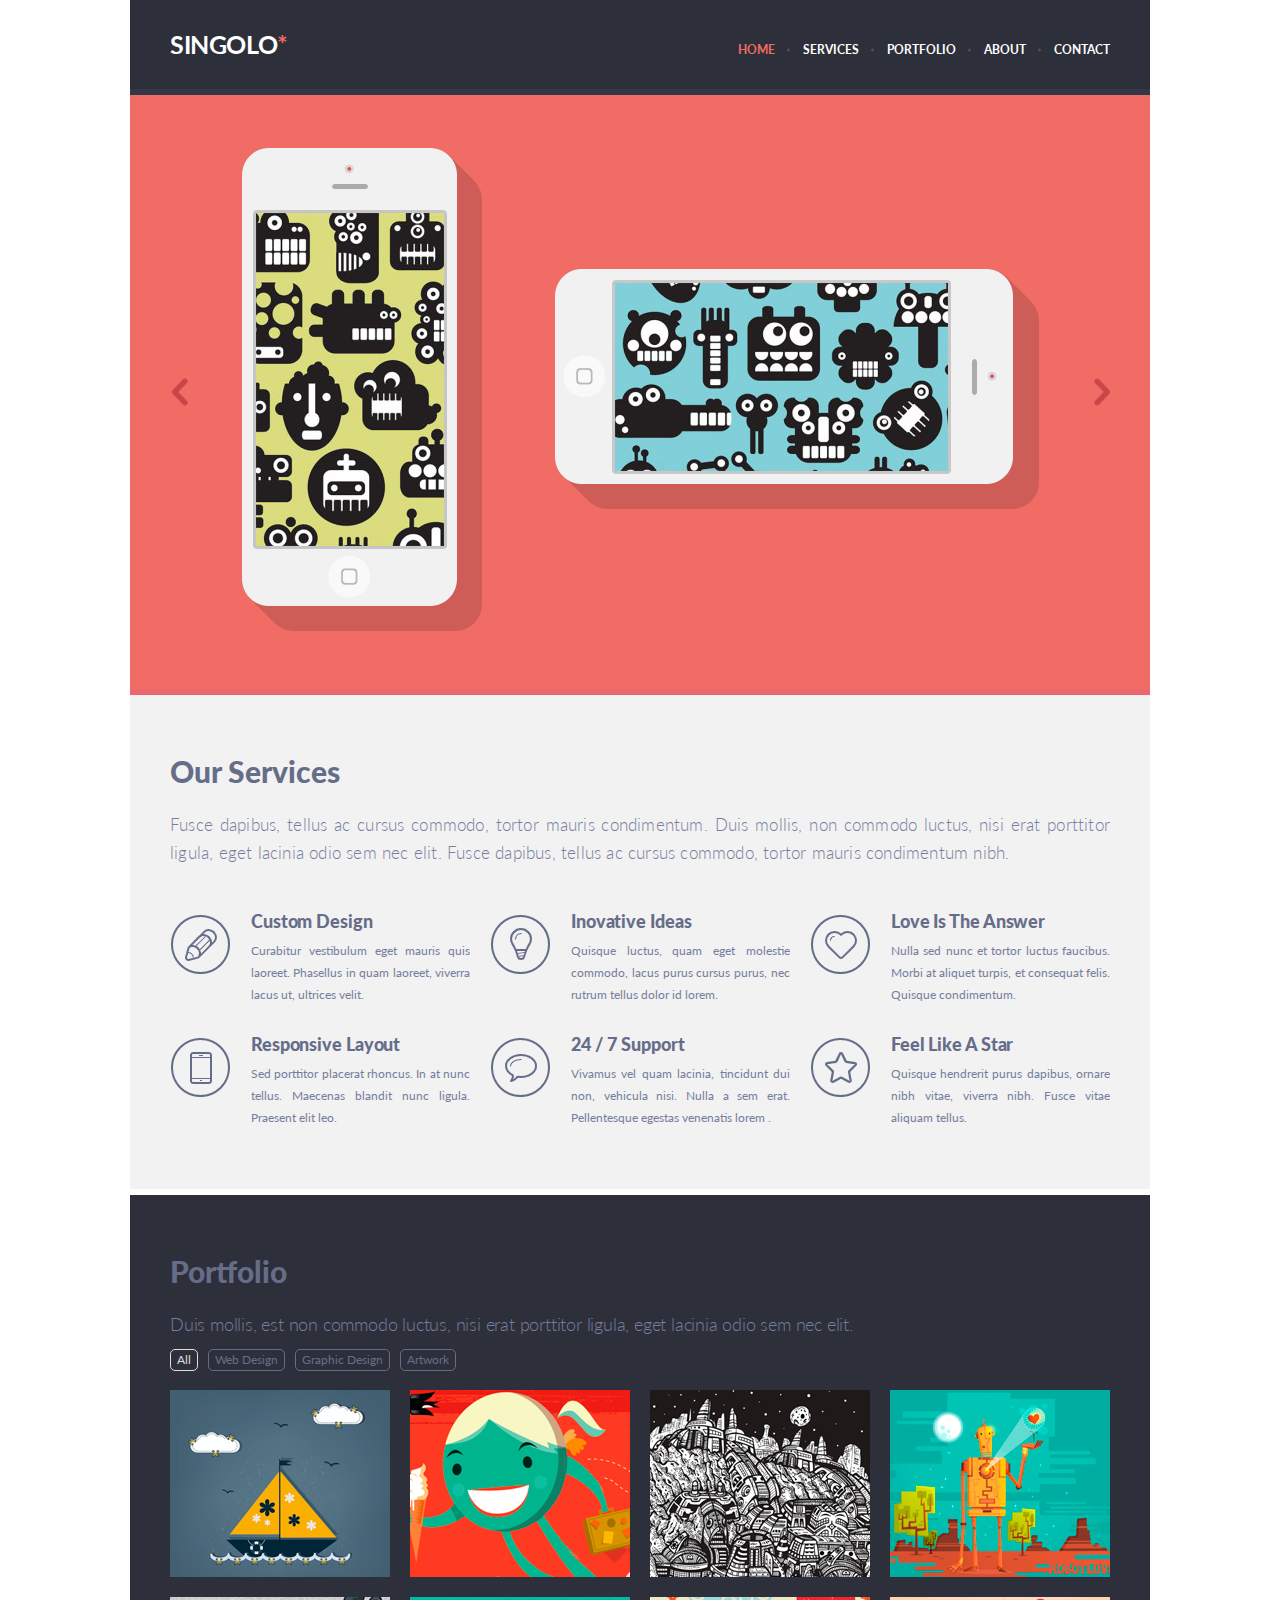
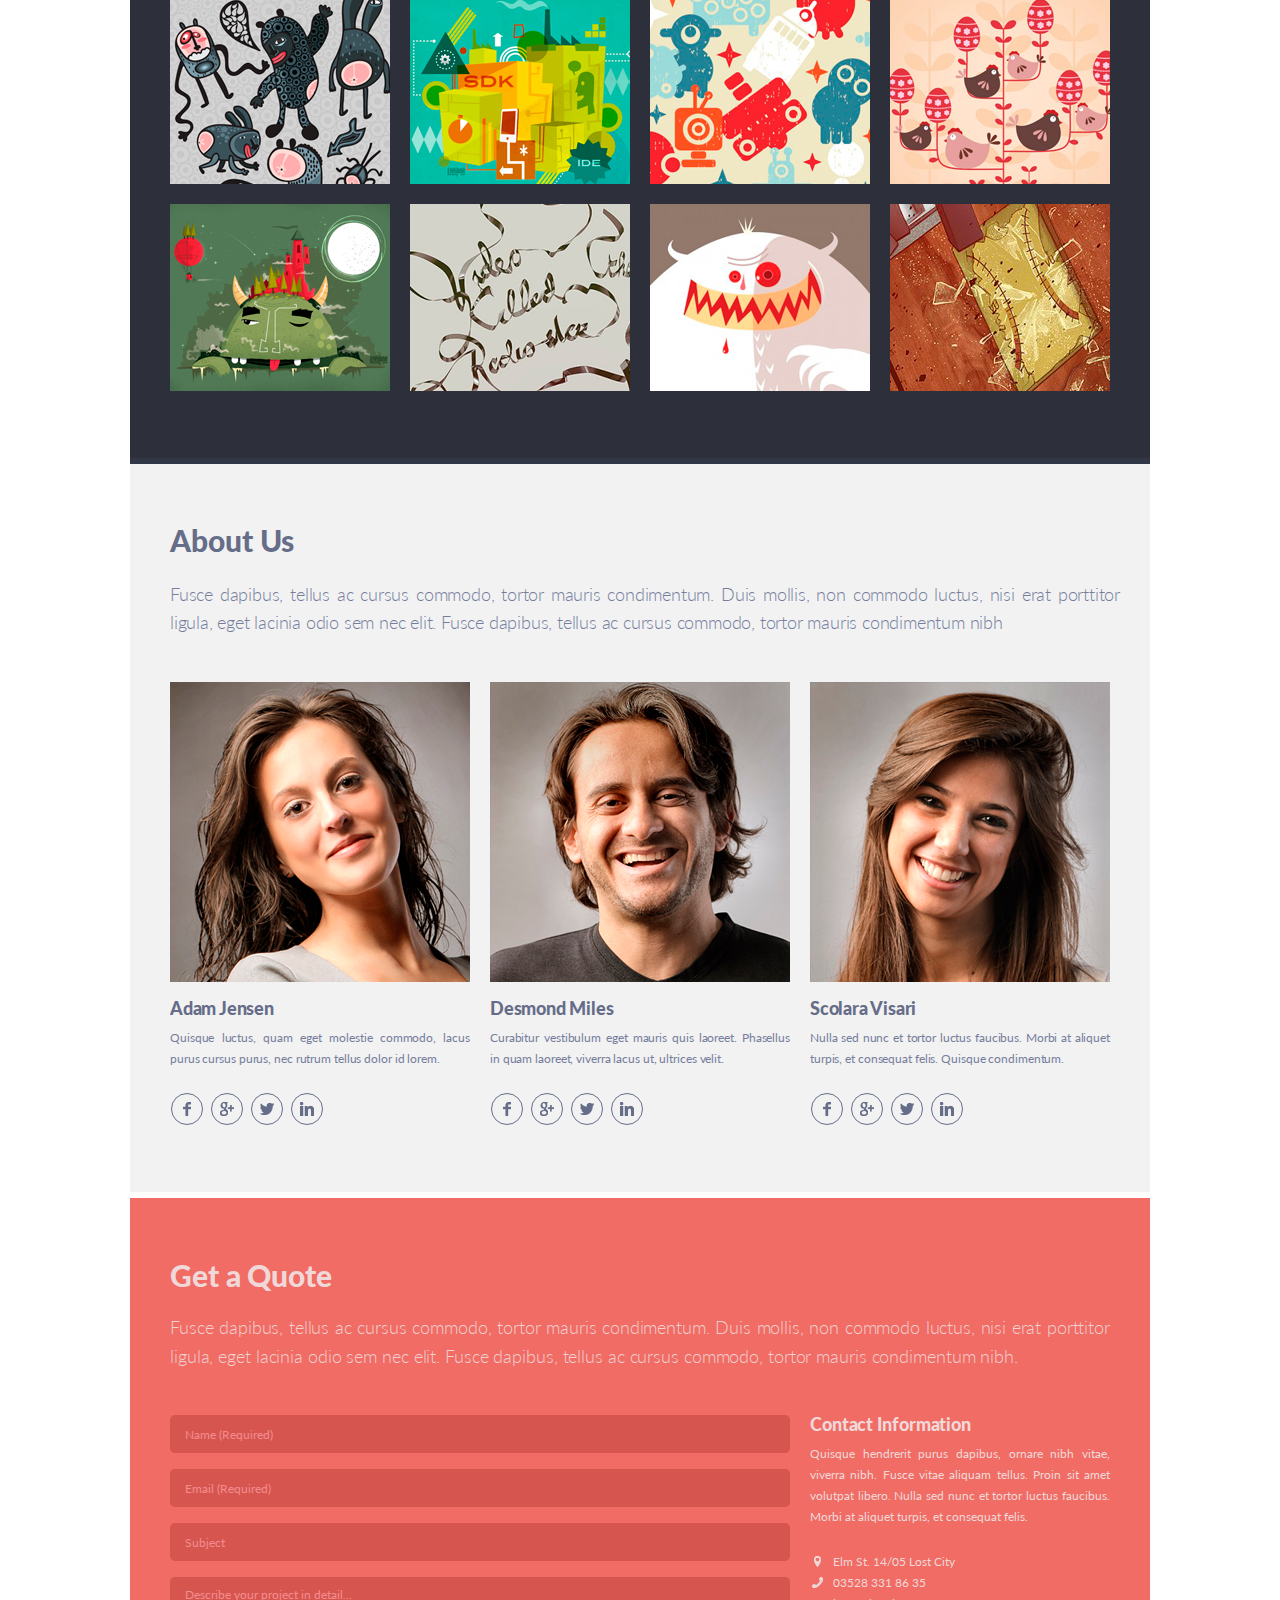
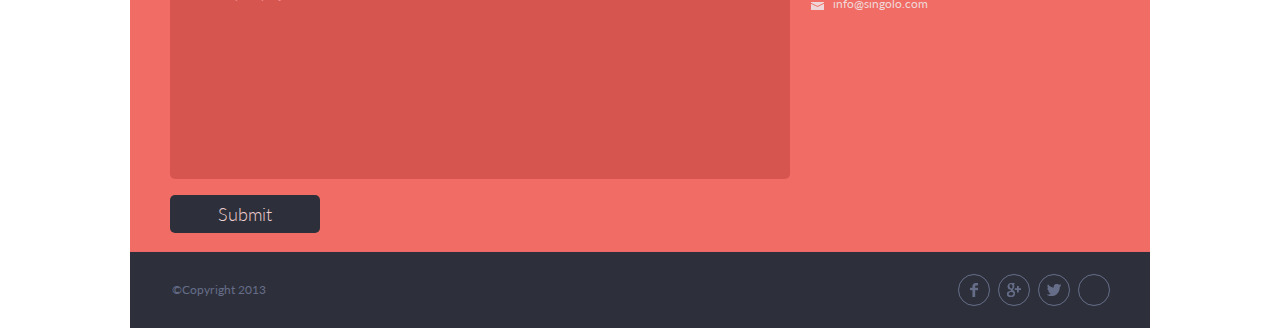
==== index.html @ 8d275ea2 "feat: Merge into a single file and delete parts" ====
<!DOCTYPE html>
<html lang="en">
<head>
    <meta charset="UTF-8">
    <meta name="viewport" content="width=device-width, initial-scale=1.0">
    <title>Singolo</title>
    <link href="https://fonts.googleapis.com/css?family=Lato:400,700,900&display=swap" rel="stylesheet">
    <link rel="stylesheet" href="style.css">
</head>
<body>
    <div class="container">
    <header class="header">
            <div class="header__row">
                <div class="header__col">
                    <div class="header__logo"><h1>SINGOLO<span>*</span></h1></div>  
                </div>
                <div class="header__col">
                    <nav class="header__nav">
                            <a href="#" class="header__nav__link active">Home</a>
                            <a href="#" class="header__nav__link">SERVICES</a>
                            <a href="#" class="header__nav__link">PORTFOLIO</a>
                            <a href="#" class="header__nav__link">ABOUT</a>
                            <a href="#" class="header__nav__link">CONTACT</a>
                    </nav>
                </div>
            </div><!-- /.header__row -->
    </header>
    <main>
        <section class="slider">
            <div class="slider__wrapper">
                <div class="slider__item">
                    <div class="slider__item__row">
                        <div class="slider__item__col"><div class="slider__item__img left-img"><img src="assets/images/slider/iphone-vertical.png" alt=""></div>
                        </div>
                        <div class="slider__item__col"><div class="slider__item__img right-img"><img src="assets/images/slider/iphone-horizontal.png" alt=""></div></div>
                    </div>
                </div>
                <button class="btn__arrow priew-arrow"></button>
                <button class="btn__arrow next-arrow"></button>
            </div><!-- /.slider__wrapper -->
        </section>
        <section class="services">
            <h2 class="services__title">Our Services</h2>
            <div class="services__text">
                    Fusce dapibus, tellus ac cursus commodo, tortor mauris condimentum. Duis mollis, non commodo luctus, nisi erat porttitor ligula, eget lacinia odio sem nec elit. Fusce dapibus, tellus ac cursus commodo, tortor mauris condimentum nibh. 
            </div>
            <div class="services__row">
                <div class="services__col">
                    <div class="services__item">
                        <div class="services__img">
                            <img src="assets/images/icon/Pen.png" alt="pen">
                        </div>
                        <div class="services__content">
                            <h3>
                                Custom Design
                            </h3>
                            <p>
                                Curabitur vestibulum eget mauris quis laoreet. Phasellus in quam laoreet, viverra lacus ut, ultrices velit.
                            </p>
                        </div>
                    </div>
                </div>

                <div class="services__col">
                    <div class="services__item">
                        <div class="services__img">
                            <img src="assets/images/icon/Bulb.png" alt="Bulb">
                        </div>
                        <div class="services__content">
                            <h3>
                                Inovative Ideas
                            </h3>
                            <p>
                                Quisque luctus, quam eget molestie commodo, lacus purus cursus purus, nec rutrum tellus dolor id lorem.
                            </p>
                        </div>
                    </div>
                </div>

                <div class="services__col">
                    <div class="services__item">
                        <div class="services__img">
                            <img src="assets/images/icon/Heart.png" alt="Heart">
                        </div>
                        <div class="services__content">
                            <h3>
                                Love Is The Answer
                            </h3>
                            <p>
                                Nulla sed nunc et tortor luctus faucibus. Morbi at aliquet turpis, et consequat felis. Quisque condimentum.
                            </p>
                        </div>
                    </div>
                </div>

                <div class="services__col">
                    <div class="services__item">
                        <div class="services__img">
                            <img src="assets/images/icon/Phone.png" alt="Phone">
                        </div>
                        <div class="services__content">
                            <h3>
                                Responsive Layout
                            </h3>
                            <p>
                                Sed porttitor placerat rhoncus. In at nunc tellus. Maecenas blandit nunc ligula. Praesent elit leo.
                            </p>
                        </div>
                    </div>
                </div>

                <div class="services__col">
                    <div class="services__item">
                        <div class="services__img">
                            <img src="assets/images/icon/Bubble.png" alt="Bubble">
                        </div>
                        <div class="services__content">
                            <h3>
                                24 / 7 Support
                            </h3>
                            <p>
                                Vivamus vel quam lacinia, tincidunt dui non, vehicula nisi. Nulla a sem erat. Pellentesque egestas venenatis lorem .
                            </p>
                        </div>
                    </div>
                </div>

                <div class="services__col">
                    <div class="services__item">
                        <div class="services__img">
                            <img src="assets/images/icon/Star.png" alt="Star">
                        </div>
                        <div class="services__content">
                            <h3>
                                Feel Like A Star
                            </h3>
                            <p>
                                Quisque hendrerit purus dapibus, ornare nibh vitae, viverra nibh. Fusce vitae aliquam tellus.
                            </p>
                        </div>
                    </div>
                </div>

            </div><!-- /.services__row -->
    </section>
    <section class="portfolio">
        <div class="portfolio__header">
            <h2>Portfolio</h2>
            <p>Duis mollis, est non commodo luctus, nisi erat porttitor ligula, eget lacinia odio sem nec elit.</p>
        </div>
        <nav class="portfolio__nav">
            <button class="portfolio__btn active">All</button>
            <button class="portfolio__btn">Web Design</button>
            <button class="portfolio__btn">Graphic Design</button>
            <button class="portfolio__btn">Artwork</button>
        </nav>
        <div class="portfolio__row">
            <div class="portfolio__col">
                <div class="portfolio__item"> <img src="assets/images/portfolio/ship.png" alt="Ship"></div>
            </div>
            <div class="portfolio__col">
                <div class="portfolio__item"> <img src="assets/images/portfolio/head.png" alt="Head"></div>
            </div>
            <div class="portfolio__col">
                <div class="portfolio__item"> <img src="assets/images/portfolio/castle.png" alt="Castle"></div>
            </div>
            <div class="portfolio__col">
                <div class="portfolio__item"> <img src="assets/images/portfolio/robot.png" alt="Robot"></div>
            </div>
            <div class="portfolio__col">
                <div class="portfolio__item"> <img src="assets/images/portfolio/animals.png" alt="Animals"></div>
            </div>
            <div class="portfolio__col">
                <div class="portfolio__item"> <img src="assets/images/portfolio/sdk.png" alt="SDK"></div>
            </div>
            <div class="portfolio__col">
                <div class="portfolio__item"> <img src="assets/images/portfolio/nlo.png" alt="NLO"></div>
            </div>
            <div class="portfolio__col">
                <div class="portfolio__item"> <img src="assets/images/portfolio/hens.png" alt="Hens"></div>
            </div>
            <div class="portfolio__col">
                <div class="portfolio__item"> <img src="assets/images/portfolio/monster.png" alt="Monster"></div>
            </div>
            <div class="portfolio__col">
                <div class="portfolio__item"> <img src="assets/images/portfolio/strip.png" alt="Strip"></div>
            </div>
            <div class="portfolio__col">
                <div class="portfolio__item"> <img src="assets/images/portfolio/eti.png" alt="Eti"></div>
            </div>
            <div class="portfolio__col">
                <div class="portfolio__item"> <img src="assets/images/portfolio/metr.png" alt="Metr"></div>
            </div>
        </div><!-- /.portfolio__row -->
</section>
<section class="about-us">
    <div class="about-us__header">
        <h2>About Us</h2>
        <p>Fusce dapibus, tellus ac cursus commodo, tortor mauris condimentum. Duis mollis, non commodo luctus, nisi erat porttitor ligula, eget lacinia odio sem nec elit. Fusce dapibus, tellus ac cursus commodo, tortor mauris condimentum nibh</p>
    </div>
    <div class="about-us__row">
        <div class="about-us__col">
            <div class="about-us__item">
                <div class="about-us__photo">
                    <img src="assets/images/about-us/photo-1.png" alt="Adam Jensen">
                </div>
                <div class="about-us__content">
                    <h3>Adam Jensen</h3>
                    <p>Quisque luctus, quam eget molestie commodo, lacus purus cursus purus, nec rutrum tellus dolor id lorem.</p>
                </div>
                <div class="about-us__social">
                    <a href="https://www.facebook.com/" class="social__link facebook"></a>
                    <a href="https://www.google.ru/" class="social__link google"></a>
                    <a href="https://twitter.com/" class="social__link twitter"></a>
                    <a href="https://www.linkedin.com/" class="social__link linkedid"></a>
                </div>
            </div>
        </div>
        <div class="about-us__col">
            <div class="about-us__item">
                <div class="about-us__photo">
                    <img src="assets/images/about-us/photo-2.png" alt="Desmond Miles">
                </div>
                <div class="about-us__content">
                    <h3>Desmond Miles</h3>
                    <p>Curabitur vestibulum eget mauris quis laoreet. Phasellus in quam laoreet, viverra lacus ut, ultrices velit.</p>
                </div>
                <div class="about-us__social">
                    <a href="https://www.facebook.com/" class="social__link facebook"></a>
                    <a href="https://www.google.ru/" class="social__link google"></a>
                    <a href="https://twitter.com/" class="social__link twitter"></a>
                    <a href="https://www.linkedin.com/" class="social__link linkedid"></a>
                </div>
            </div>
        </div>
        <div class="about-us__col">
            <div class="about-us__item">
                <div class="about-us__photo">
                    <img src="assets/images/about-us/photo-3.png" alt="Scolara Visari">
                </div>
                <div class="about-us__content">
                    <h3>Scolara Visari</h3>
                    <p>Nulla sed nunc et tortor luctus faucibus. Morbi at aliquet turpis, et consequat felis. Quisque condimentum.</p>
                </div>
                <div class="about-us__social">
                    <a href="https://www.facebook.com/" class="social__link facebook"></a>
                    <a href="https://www.google.ru/" class="social__link google"></a>
                    <a href="https://twitter.com/" class="social__link twitter"></a>
                    <a href="https://www.linkedin.com/" class="social__link linkedid"></a>
                </div>
            </div>
        </div>
    </div><!-- /.about-us__row -->
</section>
<section class="commun">
    <div class="commun__header">
        <h2>Get a Quote</h2>
        <p>Fusce dapibus, tellus ac cursus commodo, tortor mauris condimentum. Duis mollis, non commodo luctus, nisi erat porttitor ligula, eget lacinia odio sem nec elit. Fusce dapibus, tellus ac cursus commodo, tortor mauris condimentum nibh.</p>
    </div>
    <div class="commun__row">
        <div class="commun__col-long">
            <form method="POST"class="commun__form" action="/action_page.php">
                <input type="text" id="name" placeholder="Name (Required)" required>
                <input type="email" id="mail" placeholder="Email (Required)" required>
                <input type="text" id="subject" placeholder="Subject">
                <textarea name="textarea" id="text" placeholder="Describe your project in detail..."></textarea>
                <button class="commun__form_btn">Submit</button>
            </form>
        </div>
        <div class="commun__col-short">
            <div class="commun__contact">
                <h3>Contact Information</h3>
                <p>Quisque hendrerit purus dapibus, ornare nibh vitae, viverra nibh. Fusce vitae aliquam tellus. Proin sit amet volutpat libero. Nulla sed nunc et tortor luctus faucibus. Morbi at aliquet turpis, et consequat felis. </p>
                <a href="https://www.google.com/maps" class="commun__contact-link map">Elm St. 14/05 Lost City</a>
                <a href="tel:03528 331 86 35 " class="commun__contact-link tel">03528 331 86 35 </a>
                <a href="mailto:info@singolo.com" class="commun__contact-link email">info@singolo.com</a>
            </div>
        </div>
    </div>
</section>
    </main>
    <footer class="footer">
        <div class="footer__row">
            <div class="footer__col">
                <div class="footer__item">
                    <div class="footer__copy">
                        &copy;Copyright 2013
                    </div>
                </div>
            </div>
            <div class="footer__col">
                <div class="footer__item">
                    <div class="footer__social">
                        <a href="" class="footer__social-link facebook"></a>
                        <a href="" class="footer__social-link google"></a>
                        <a href="" class="footer__social-link twitter"></a>
                        <a href="" class="footer__social-link linkedid"></a>
                    </div>
                </div>
            </div>
        </div>
    </footer>
</div><!-- /.container -->
</body>
</html>
---- style.css ----
*,
::before,
::after {
    margin: 0;
    padding: 0;
    box-sizing: border-box;
}
body {
    font-family: 'Lato', sans-serif;
}

/*grids*/
.container {
    width: 100%;
    max-width: 1020px;
    margin: 0 auto;
}

/*header*/
header {
    background-color: #2d303a;
    border-bottom: 6px solid #323746;
    padding: 36px 30px 0;
    height: 95px;
}
.header__row {
    display: flex;
    flex-direction: row;
}
.header__col {
    flex: 0 0 50%;
    max-width: 50%;
}
.header__logo  {
    padding: 0 10px;
}
h1 {
    font-size: 25px;
    line-height: 16px;
    letter-spacing: -0.4px;
    color: #ffffff;
    font-family: "Lato";
    font-weight: 700;
    text-align: left;
}
.header__logo span {
    color: #f06c64;
}
/*header__nav*/
.header__nav {
    display: flex;
    flex-direction: row;
    justify-content: flex-end;
    align-items: center;
    height: 100%;
    padding: 0 10px;
}
.header__nav__link {

    font-size: 12px;
    color: #ffffff;
    font-weight: 700;
    line-height: 27px;
    text-decoration: none;
    text-transform: uppercase;
    transition: color 0.3s linear;
    cursor: pointer;
    padding: 0 14px;

    position: relative;
}
.header__nav__link.active {
    color: #f06c64;
}

.header__nav__link:hover {
    color:#f06c64;
}

.header__nav__link:last-child {
    padding-right: 0;
}
.header__nav__link:first-child::before{
    display: none;
}
.header__nav__link:before {
    content: "";
    display: block;
    width: 3px;
    height: 3px;
    border-radius: 50%;
    background-color: #494e62;

    position: absolute;

    left:-2px;
    top: 50%;
    transform: translateY(-50%);
}
.header__nav__link:hover {
    color:#f06c64;
}
/*slider*/
.slider {
    background-color: #f06c64;
    border-bottom: 6px solid #ea676b;
}
.slider__wrapper{
    position: relative;
}
.btn__arrow {
    background-color: transparent;
    border: none;
    width: 16px;
    height: 27px;
    cursor: pointer;
    transition: background 0.3s linear;
}

.btn__arrow:focus {
    outline: none;
}

.priew-arrow{
    position: absolute;
    left: 42px;
    top: 50%;
    
    transform: translateY(-50%);
    background: url('assets/images/slider/priew.png') no-repeat;

}
.priew-arrow:hover {
    background: url('assets/images/slider/priew-hover.png') no-repeat;
}
.next-arrow {
    position: absolute;
    right: 40px;
    top: 50%;
    
    transform: translateY(-50%);
    background: url('assets/images/slider/next.png') no-repeat;
}
.next-arrow:hover {
    background: url('assets/images/slider/next-hover.png') no-repeat;
}
.slider__item__row {
    display: flex;
    flex-direction: row;
    position: relative;
}
.slider__item__col {
    flex: 0 0 50%;
    max-width: 50%;
}
.left-img {
   padding-left: 112px;
   padding-top: 53px;
   padding-bottom: 55px;
}
.right-img {
    position: absolute;
    top: 174px;
    right: 111px;
    z-index: 1;
}
/*services*/
.services {
    background-color: #f2f2f2;
    border-bottom: 6px solid #ffffff;
    padding: 67px 30px 30px;
}
.services__title {
    font-size: 30px;
    line-height: 18px;
    color: #666d89;
    font-family: "Lato";
    font-weight: 900;
    text-align: left;
    padding-bottom: 31px;
    padding-left: 10px;
}
.services__text {
    font-size: 17px;
    line-height: 28px;
    color: #767e9e;
    font-family: "Lato";
    font-weight: 300;
    text-align: justify;
    padding: 0 10px;
    letter-spacing: 0.2px;
}
.services__row {
    display: flex;
    flex-direction: row;
    flex-wrap: wrap;
    margin-top: 46px;
}
.services__col {
    flex: 0 0 33.333333%;
    max-width: 33.333333%;
}
.services__item {
    width: 100%;
    padding: 0 10px;
    position: relative;
    display: flex;
    justify-content: flex-end;
    padding-bottom: 27px;
}
.services__img {
    position: absolute;
    top: 1px;
    left: 10px;
}
.services__content h3 {
    font-size: 18px;
    line-height: 17px;
    letter-spacing: -0.1px;
    color: #666d89;
    font-family: "Lato";
    font-weight: 900;
    text-align: left;
    padding-bottom: 10px;
}
.services__content p {
    width: 219px;
    height: 69px;
    font-size: 12px;
    line-height: 22px;
    color: #767e9e;
    font-family: "Lato";
    font-weight: 400;
    text-align: justify;
    overflow: hidden;
}
/*portfolio*/
.portfolio {
    padding: 67px 30px 47px;
    background-color: #2d303a;
    border-bottom: 6px solid #323746;
}
.portfolio__header {
    padding-bottom: 11px;
    padding-left: 10px;
}
.portfolio h2 {
    font-size: 30px;
    line-height: 18px;
    color: #666d89;
    font-family: "Lato";
    font-weight: 900;
    text-align: left;
    padding-bottom: 31px;
}
.portfolio p {
    font-size: 18px;
    line-height: 27px;
    color: #767e9e;
    font-family: "Lato";
    font-weight: 300;
    text-align: justify;
    letter-spacing: -0.2px;
}
.portfolio__nav {
    padding-left: 10px;
    padding-bottom: 19px;
    display: flex;
    justify-content: flex-start;
}
.portfolio__btn {
    display: block;
    background-color: transparent;
    border-radius: 5px;
    border: 1px solid #666d89;
    padding: 4px 6px;
    margin-right: 10px;
    cursor: pointer;

    font-size: 12px;
    color: #666d89;
    line-height: 1;
    font-family: "Lato";
    font-weight: 400;
    text-align: center;

    transition: all 0.3s linear;
}
.portfolio__btn:hover, .portfolio__btn.active {
    border-color: #dedede;
    color: #dedede;
}
.portfolio__btn:focus{
    outline: none;
}
.portfolio__btn:last-child {
    margin-right: 0;
}

.portfolio__row {
    display: flex;
    flex-direction: row;
    flex-wrap: wrap;

}
.portfolio__col {
    flex: 0 0 25%;
    max-width: 25%;
    padding: 0 10px 17px 10px;
}
.portfolio__col:nth-child(n+13) {
    display: none;
}
.portfolio__item {
    width: 100%;
}
.portfolio__item img {
    max-width: 100%;
}
/*about-us*/
.about-us {
    padding: 67px 30px;
    background-color: #f2f2f2;
    border-bottom: 6px solid #ffffff;
}
.about-us__header {
    padding-left: 10px;
    padding-bottom: 46px;
}
.about-us__header h2 {
    font-size: 30px;
    line-height: 18px;
    color: #666d89;
    font-family: "Lato";
    font-weight: 900;
    text-align: left;
    padding-bottom: 31px;
}
.about-us__header p {
    font-size: 18px;
    font-family: "Lato";
    color: #767e9e;
    font-weight: 300;
    text-align: justify;
    letter-spacing: -0.2px;
    line-height: 28px;
}
.about-us__row {
    display: flex;
    flex-direction: row;
    flex-wrap: wrap;
}
.about-us__col {
    flex: 0 0 33.33333%;
    max-width: 33.33333%;
    padding: 0 10px;
}
.about-us__photo {
    padding-bottom: 14px;
}

.about-us__content{
    padding-bottom: 24px;
}
.about-us__content h3 {
    height: 20px;
    overflow: hidden;
    font-size: 18px;
    line-height: 18px;
    color: #666d89;
    font-family: "Lato";
    font-weight: 900;
    text-align: left;
    margin-bottom: 8px;
    letter-spacing: -0.2px;
}
.about-us__content p {
    font-size: 12px;
    line-height: 21px;
    color: #767e9e;
    font-family: "Lato";
    font-weight: 400;
    text-align: justify;
    letter-spacing: -0.1px;
}
.about-us__social {
    display: flex;
    flex-direction: row;
    padding-left: 1px;
}
.social__link {
    display: block;
    width: 32px;
    height: 32px;
    margin-right: 8px;

    border: 1px solid #666d89;
    border-radius: 50%;
    transition: all 0.3s linear;
}
.social__link:hover {
    border-color: #f06c64;
}
.social__link.facebook {
    background: url("assets/images/social-icon/facebook.png") no-repeat;
    background-position: center center;
}
.social__link:hover.facebook{
    background: url("assets/images/social-icon/facebook-hover.png") no-repeat;
    background-position: center center;
}

.social__link.google {
    background: url("assets/images/social-icon/google.png") no-repeat;
    background-position: center center;
}
.social__link:hover.google{
    background: url("assets/images/social-icon/google-hover.png") no-repeat;
    background-position: center center;
}
.social__link.twitter {
    background: url("assets/images/social-icon/twitter.png") no-repeat;
    background-position: center center;
}
.social__link:hover.twitter{
    background: url("assets/images/social-icon/twitter-hover.png") no-repeat;
    background-position: center center;
}
.social__link.linkedid {
    background: url("assets/images/social-icon/linkedin.png") no-repeat;
    background-position: center center;
}
.social__link:hover.linkedid{
    background: url("assets/images/social-icon/linkedin-hover.png") no-repeat;
    background-position: center center;
}
/* Get a Quote */
.commun {
    background-color: #f06c64;
    border-bottom: 1px solid #ea676b;
    padding: 67px 30px 18px;
}
.commun__header {
    padding: 0 10px;
    margin-bottom: 44px;
}
.commun__header h2 {
    font-size: 30px;
    line-height: 20px;
    letter-spacing: -0.1px;
    color: #f0d8d9;
    font-family: "Lato";
    font-weight: 900;
    text-align: left;
    margin-bottom: 28px;
}
.commun__header p {
    font-size: 18px;
    line-height: 29px;
    color: #f0d0d1;
    font-family: "Lato";
    font-weight: 300;
    text-align: justify;
    letter-spacing: -0.1px;
}
.commun__row {
    display: flex;
    flex-direction: row;
}
.commun__col-long {
    flex: 0 0 66.66666%;
    max-width: 66.66666%;
}
.commun__col-short {
    flex: 0 0 33.33333%;
    max-width: 33.33333%;
}
.commun__form {
    width: 100%;
    padding: 0 10px;
}
.commun__form input {
    display: block;
    width: 100%;
    height: 38px;
    margin-bottom: 16px;
    padding: 0 15px;

    background-color: #d6564f;
    border-radius: 5px;
    border: none;
    color: #f48c8f;
}
.commun__form input:focus, .commun__form textarea:focus {
    outline: none;
    box-shadow: 0px 3px 26px 0px rgba(214, 86, 79, 0.90);
}
.commun__form input::placeholder, .commun__form textarea::placeholder {
    font-size: 12px;
    line-height: 24px;
    color: #f48c8f;
    font-family: "Lato";
    font-weight: 400;
    text-align: left;
    
}
.commun__form textarea {
    display: block;
    width: 100%;
    height: 202px;
    resize:none;

    margin-bottom: 16px;
    padding: 6px 15px;
    background-color: #d6564f;
    border-radius: 5px;
    border: none;
    color: #f48c8f;
}
.commun__form_btn {
    background-color: #2d303a;
    border: 0;
    border-radius: 5px;
    padding: 10px 0;
    width: 150px;
    text-align: center;

    font-size: 18px;
    line-height: 18px;
    color: #f0d0d1;
    font-family: "Lato";
    font-weight: 300;

    cursor: pointer;
}
.commun__form_btn:hover {
    box-shadow: 0px 1px 16px 0px rgba(45, 48, 58, 0.75);
}
.commun__form_btn:focus {
    outline: none;
    box-shadow: 0px 1px 16px 0px rgba(45, 48, 58, 0.75);
}
.commun__contact {
    padding: 0 10px;
}
.commun__contact h3 {
    font-size: 18px;
    line-height: 18px;
    color: #f0d8d9;
    font-family: "Lato";
    font-weight: 900;
    text-align: left;
    margin-bottom: 10px;
    letter-spacing: -0.1px;
}
.commun__contact p {
    font-size: 12px;
    line-height: 21px;
    color: #f0d8d9;
    font-family: "Lato";
    font-weight: 400;
    text-align: justify;
    margin-bottom: 29px;
}
.commun__contact-link {
    display: block;
    position: relative;
    text-decoration: none;
    margin-bottom: 9px;

    font-size: 12px;
    line-height: 12px;
    color: #f0d8d9;
    font-family: "Lato";
    font-weight: 400;
    text-align: left;
    padding-left: 23px;

    transition: all 0.3s linear;
    
}
.commun__contact-link:hover {
    color: #2d303a;
    text-decoration: underline;
}
.commun__contact-link.map::before {
    content: "";
    display: block;
    width: 11px;
    height: 11px;
    position: absolute;
    top: 0;
    left: 4px;
    z-index: 1;
    background: url("assets/images/contact-icon/location.png") no-repeat;
    transition: all 0.3s linear;
}
.commun__contact-link:hover.map::before {
    background: url("assets/images/contact-icon/location-hover.png") no-repeat;
}
.commun__contact-link.tel::before {
    content: "";
    display: block;
    width: 11px;
    height: 11px;
    position: absolute;
    top: 0;
    left: 2px;
    z-index: 1;
    background: url("assets/images/contact-icon/phone.png") no-repeat;
    transition: all 0.3s linear;
}
.commun__contact-link:hover.tel::before {
    background: url("assets/images/contact-icon/phone-hover.png") no-repeat;
}
.commun__contact-link.email::before {
    content: "";
    display: block;
    width: 13px;
    height: 11px;
    position: absolute;
    top: 4px;
    left: 1px;
    z-index: 1;
    background: url("assets/images/contact-icon/mail.png") no-repeat;
    transition: all 0.3s linear;
}
.commun__contact-link:hover.email::before {
    background: url("assets/images/contact-icon/mail-hover.png") no-repeat;
}
/* footer */
.footer {
    padding: 22px 30px;
    background-color: #2d303a;
}
.footer__row {
    display: flex;
    flex-direction: row;
}
.footer__col {
    flex: 0 0 50%;
    max-width: 50%;
    
}
.footer__item {
    padding: 0 10px;
    height: 100%;
}
.footer__copy {
    height: 100%;
    display: flex;
    align-items: center;
    justify-content: flex-start;
    padding-left: 2px;
  
    font-size: 12px;
    line-height: 6px;
    color: #666d89;
    font-family: "Lato";
    font-weight: 400;
    text-align: left;
    letter-spacing: 0.1px;
}
.footer__social {
    display: flex;
    justify-content: flex-end;
}
.footer__social-link {
    display: block;
    width: 32px;
    height: 32px;
    margin-right: 8px;
    border-radius: 50%;
    border: 1px solid #666d89;

    transition: all 0.3s linear;
}
.footer__social-link:last-child {
    margin-right: 0;
}
.footer__social-link:hover {
    border-color: #f06c64;
}
.footer__social-link.facebook {
    background: url('assets/images/social-icon/facebook.png') no-repeat;
    background-position: center center;
}
.footer__social-link.google {
    background: url('assets/images/social-icon/google.png') no-repeat;
    background-position: center center;
}
.footer__social-link.twitter {
    background: url('assets/images/social-icon/twitter.png') no-repeat;
    background-position: center center;
}
.footer__social-link.linkedid {
    background: url('assets/images/social-icon/linkedIn.png') no-repeat; 
    background-position: center center;
}
.footer__social-link:hover.facebook {
    background: url('assets/images/social-icon/facebook-hover.png') no-repeat;  
    background-position: center center;
}
.footer__social-link:hover.google {
    background: url('assets/images/social-icon/google-hover.png') no-repeat;  
    background-position: center center;
}
.footer__social-link:hover.twitter {
    background: url('assets/images/social-icon/twitter-hover.png') no-repeat;  
    background-position: center center;
}
.footer__social-link:hover.linkedid {
    background: url('assets/images/social-icon/linkedin-hover.png') no-repeat;  
    background-position: center center;
}
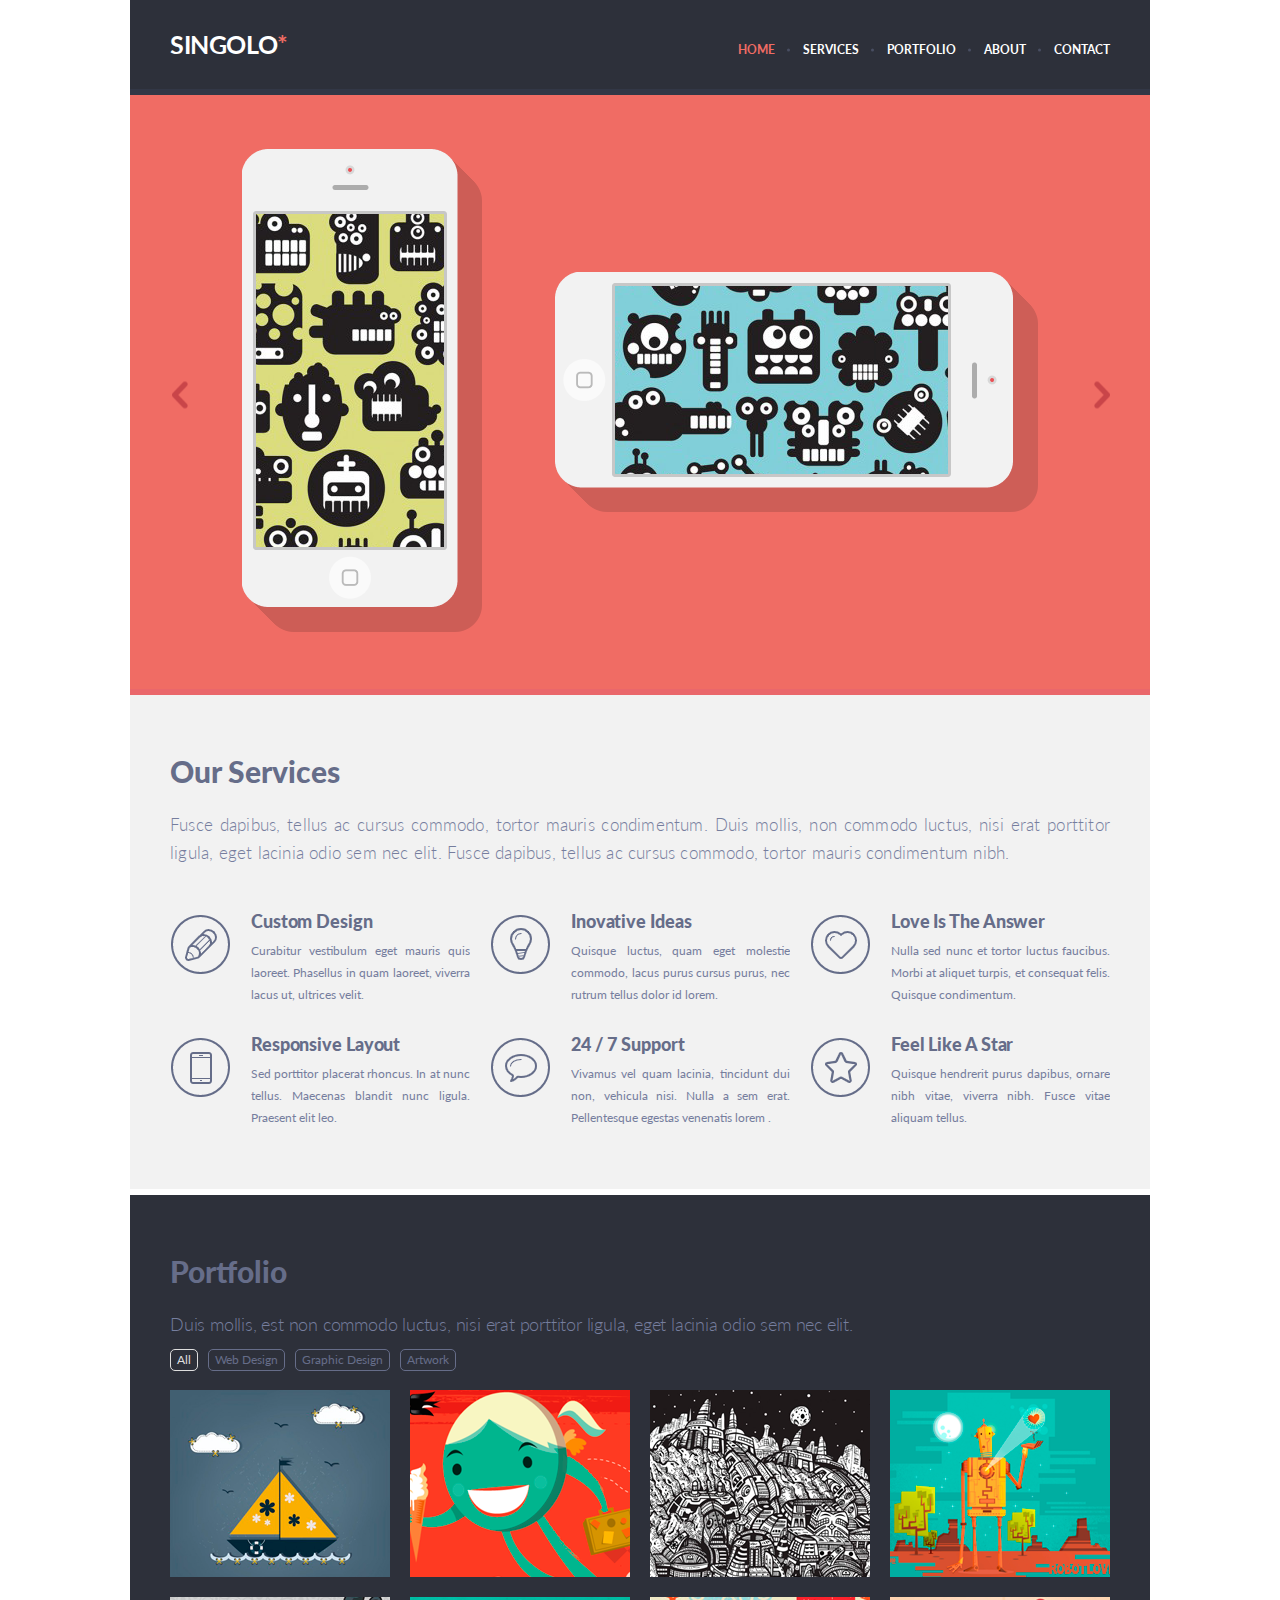
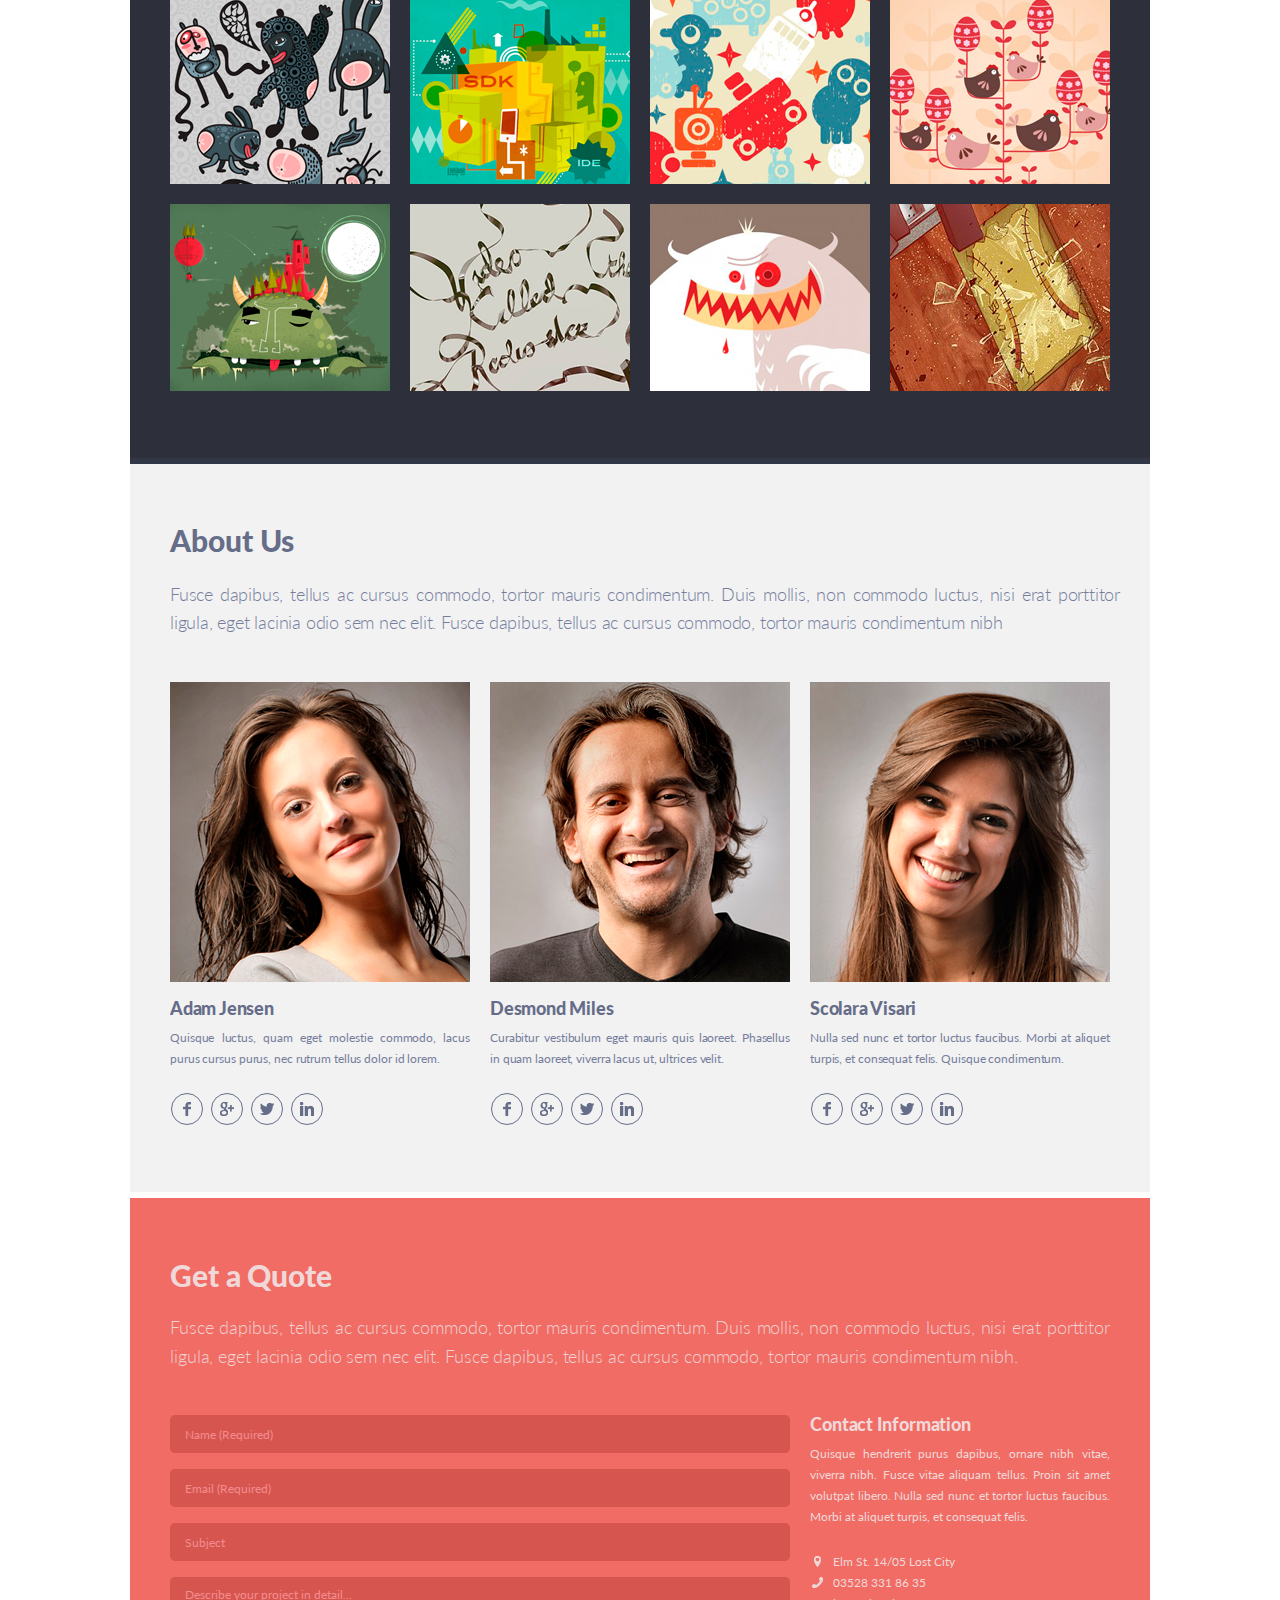
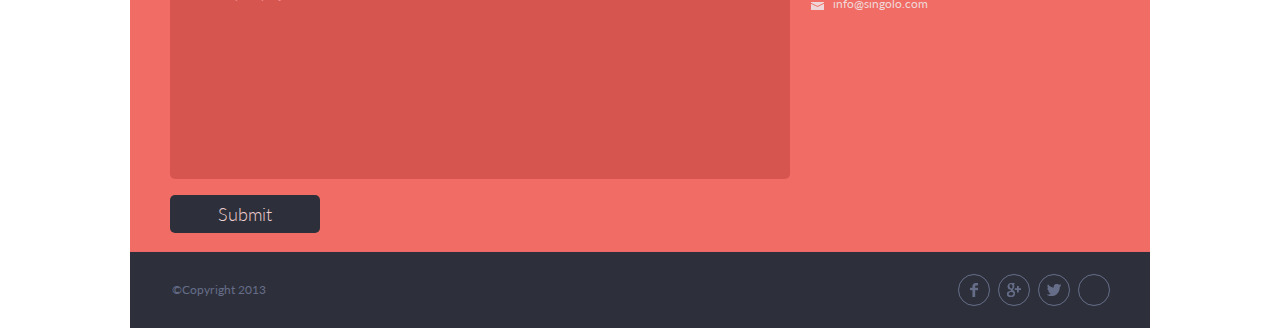
==== commit cf562983: "feat: add js and styles for header and slider" ====
--- a/index.html
+++ b/index.html
@@ -15,12 +15,12 @@
                     <div class="header__logo"><h1>SINGOLO<span>*</span></h1></div>  
                 </div>
                 <div class="header__col">
-                    <nav class="header__nav">
+                    <nav class="header__nav" id='menu'>
                             <a href="#" class="header__nav__link active">Home</a>
-                            <a href="#" class="header__nav__link">SERVICES</a>
-                            <a href="#" class="header__nav__link">PORTFOLIO</a>
-                            <a href="#" class="header__nav__link">ABOUT</a>
-                            <a href="#" class="header__nav__link">CONTACT</a>
+                            <a href="#services" class="header__nav__link">SERVICES</a>
+                            <a href="#portfolio" class="header__nav__link">PORTFOLIO</a>
+                            <a href="#about" class="header__nav__link">ABOUT</a>
+                            <a href="#contact" class="header__nav__link">CONTACT</a>
                     </nav>
                 </div>
             </div><!-- /.header__row -->
@@ -28,18 +28,25 @@
     <main>
         <section class="slider">
             <div class="slider__wrapper">
+                <div class="slider__item active">
+                    <div class="black-display">
+                        <div class="black-display__ver-display"></div>
+                        <button class="black-display__ver-btn">
+                        </button>
+                        <div class="black-display__hor-display"></div>
+                        <button class="black-display__hor-btn">
+                        </button>
+                    <img src="assets/images/slider/Slide-1.png" alt="slide 1">
+                </div>
+                </div>
                 <div class="slider__item">
-                    <div class="slider__item__row">
-                        <div class="slider__item__col"><div class="slider__item__img left-img"><img src="assets/images/slider/iphone-vertical.png" alt=""></div>
-                        </div>
-                        <div class="slider__item__col"><div class="slider__item__img right-img"><img src="assets/images/slider/iphone-horizontal.png" alt=""></div></div>
-                    </div>
+                    <img src="assets/images/slider/Slide-2.png" alt="slide 2">
                 </div>
                 <button class="btn__arrow priew-arrow"></button>
                 <button class="btn__arrow next-arrow"></button>
             </div><!-- /.slider__wrapper -->
         </section>
-        <section class="services">
+        <section class="services" id="services">
             <h2 class="services__title">Our Services</h2>
             <div class="services__text">
                     Fusce dapibus, tellus ac cursus commodo, tortor mauris condimentum. Duis mollis, non commodo luctus, nisi erat porttitor ligula, eget lacinia odio sem nec elit. Fusce dapibus, tellus ac cursus commodo, tortor mauris condimentum nibh. 
@@ -143,7 +150,7 @@
 
             </div><!-- /.services__row -->
     </section>
-    <section class="portfolio">
+    <section class="portfolio" id="portfolio">
         <div class="portfolio__header">
             <h2>Portfolio</h2>
             <p>Duis mollis, est non commodo luctus, nisi erat porttitor ligula, eget lacinia odio sem nec elit.</p>
@@ -193,7 +200,7 @@
             </div>
         </div><!-- /.portfolio__row -->
 </section>
-<section class="about-us">
+<section class="about-us" id="about">
     <div class="about-us__header">
         <h2>About Us</h2>
         <p>Fusce dapibus, tellus ac cursus commodo, tortor mauris condimentum. Duis mollis, non commodo luctus, nisi erat porttitor ligula, eget lacinia odio sem nec elit. Fusce dapibus, tellus ac cursus commodo, tortor mauris condimentum nibh</p>
@@ -252,7 +259,7 @@
         </div>
     </div><!-- /.about-us__row -->
 </section>
-<section class="commun">
+<section class="commun" id="contact">
     <div class="commun__header">
         <h2>Get a Quote</h2>
         <p>Fusce dapibus, tellus ac cursus commodo, tortor mauris condimentum. Duis mollis, non commodo luctus, nisi erat porttitor ligula, eget lacinia odio sem nec elit. Fusce dapibus, tellus ac cursus commodo, tortor mauris condimentum nibh.</p>
@@ -301,5 +308,9 @@
         </div>
     </footer>
 </div><!-- /.container -->
+
+<!-- scripts -->
+
+<script src="script.js"></script>
 </body>
 </html>--- a/style.css
+++ b/style.css
@@ -14,14 +14,20 @@
     width: 100%;
     max-width: 1020px;
     margin: 0 auto;
+    position: relative;
 }
 
 /*header*/
-header {
+.header {
     background-color: #2d303a;
     border-bottom: 6px solid #323746;
     padding: 36px 30px 0;
     height: 95px;
+}
+.header.fixed {
+    position: sticky;
+    top: 0;
+    z-index: 100;
 }
 .header__row {
     display: flex;
@@ -103,11 +109,30 @@
 /*slider*/
 .slider {
     background-color: #f06c64;
-    border-bottom: 6px solid #ea676b;
+    /* border-bottom: 6px solid #ea676b; */
 }
 .slider__wrapper{
     position: relative;
-}
+    overflow: hidden;
+}
+.slider__item {
+    display: none;
+    animation: 0.5s ease-in-out;
+}
+.slider__item img{
+    display: block;
+    max-width: 100%;
+}
+.slider__item.active {
+    display: block;
+}
+.slider__item.next {
+    display: block;
+    position: absolute;
+    top: 0;
+    width: 100%;
+}
+
 .btn__arrow {
     background-color: transparent;
     border: none;
@@ -157,12 +182,95 @@
    padding-left: 112px;
    padding-top: 53px;
    padding-bottom: 55px;
+
 }
 .right-img {
     position: absolute;
     top: 174px;
     right: 111px;
     z-index: 1;
+}
+.to-left {
+    animation-name: left;
+}
+.to-right {
+    animation-name: right;
+    animation-direction: reverse;
+}
+.from-left{ 
+    animation-name: left;
+    animation-direction: reverse;
+}
+.from-right{ 
+    animation-name: right;
+}
+@keyframes left {
+    from {
+        left: 0;
+    } to {
+        left: -100%;
+    }
+}
+@keyframes right {
+    from {
+        left: 100%;
+    } to {
+        left: 0;
+    }
+}
+/* black-display */
+.black-dispaly {
+    position: relative;
+}
+.black-dispaly img{
+    display: block;
+    max-width: 100%;
+}
+.black-display__ver-display {
+    display: none;
+    position: absolute;
+    top: 119px;
+    left: 126px;
+    width: 188px;
+    height: 333px;
+    background-color: black;
+}
+.black-display__ver-display.active {
+    display: block;
+}
+.black-display__ver-btn {
+    position: absolute;
+    bottom: 95px;
+    left: 198px;
+
+    width: 45px;
+    height: 45px;
+    background-color: transparent;
+    border: none;
+}
+.black-display__hor-display {
+    display: none;
+    position: absolute;
+    bottom: 221px;
+    right: 202px;
+
+    width: 333px;
+    height: 188px;
+    background-color: black;
+}
+.black-display__hor-display.active {
+    display: block;
+}
+
+.black-display__hor-btn {
+    position: absolute;
+    bottom: 293px;
+    right: 543px;
+
+    width: 45px;
+    height: 45px;
+    background-color: transparent;
+    border: none;
 }
 /*services*/
 .services {
@@ -234,6 +342,8 @@
     text-align: justify;
     overflow: hidden;
 }
+
+
 /*portfolio*/
 .portfolio {
     padding: 67px 30px 47px;
